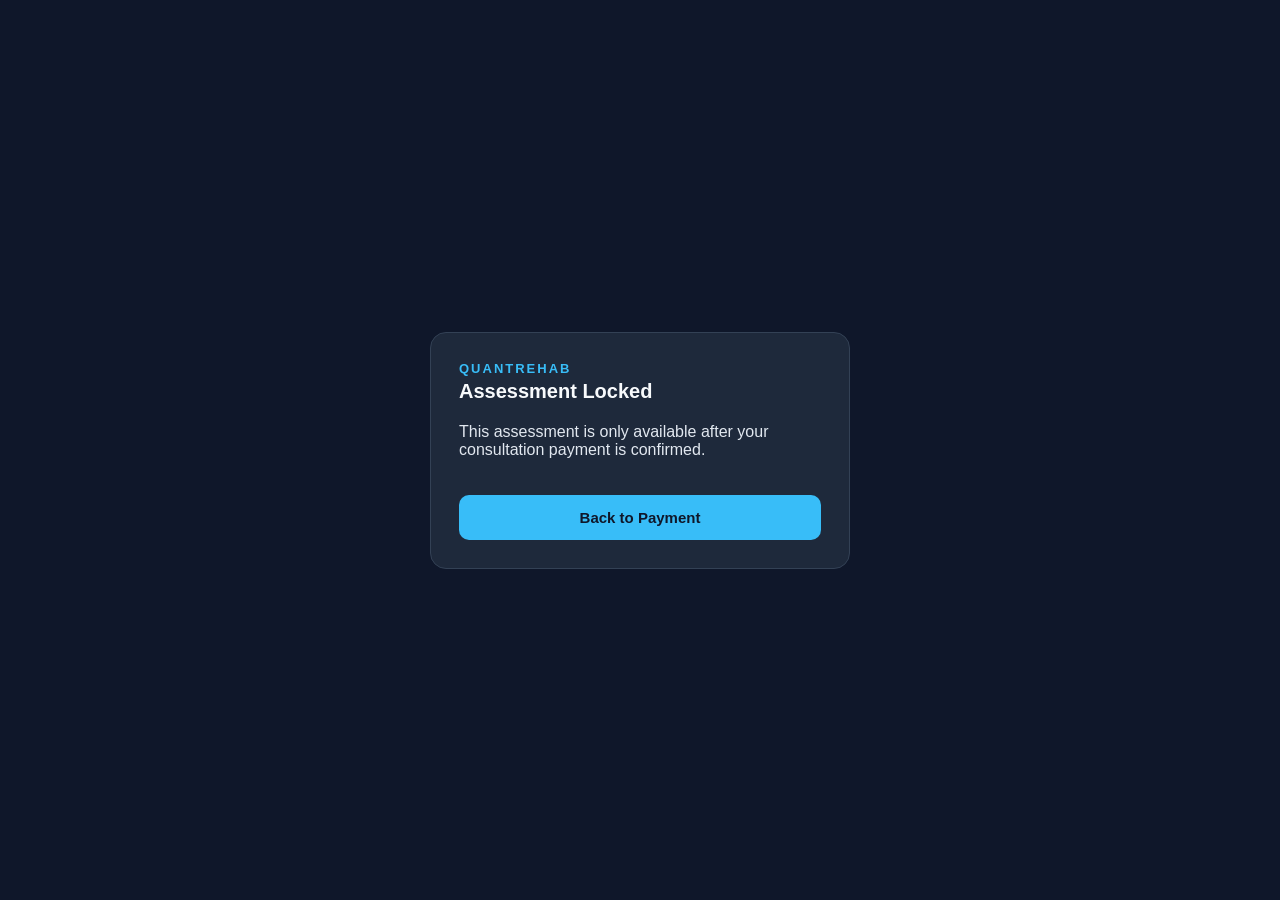
==== assessment.html @ 495bd5df "Add files via upload" ====
<!DOCTYPE html>
<html lang="en">
<head>
  <meta charset="UTF-8" />
  <meta name="viewport" content="width=device-width, initial-scale=1.0" />
  <title>QuantRehab — Assessment</title>
  <link rel="stylesheet" href="style.css" />
</head>
<body>
  <div class="card wide">

    <!-- Shown if someone reaches this page without paying -->
    <div id="lockedView" class="hidden">
      <div class="brand">QUANTREHAB</div>
      <div class="title">Assessment Locked</div>
      <p class="muted">This assessment is only available after your consultation payment is confirmed.</p>
      <a href="index.html"><button type="button">Back to Payment</button></a>
    </div>

    <!-- Red-flag stop screen -->
    <div id="redFlagView" class="hidden">
      <div class="brand">QUANTREHAB</div>
      <div class="title">Please See a Healthcare Professional</div>
      <p class="muted">
        One or more of your answers are things that should be checked by a qualified
        healthcare professional promptly, rather than continued with this self-assessment.
        This is a safety precaution, not a diagnosis.
      </p>
      <a href="index.html"><button type="button" class="secondary">Back to Start</button></a>
    </div>

    <!-- Confirmation screen after submit -->
    <div id="doneView" class="hidden">
      <div class="brand">QUANTREHAB</div>
      <div class="title">Assessment Recorded</div>
      <p class="muted">
        Your structured intake has been recorded for this session. QuantRehab's
        reasoning engine is not connected in this prototype — in the full product,
        a physiotherapist and the QRCS reasoning layer would review this evidence next.
        This is clinical decision support context, not a diagnosis.
      </p>
      <div class="summary" id="summaryBox"></div>
    </div>

    <!-- The actual form -->
    <form id="assessmentForm" class="hidden">
      <div class="brand">QUANTREHAB</div>
      <div class="title">MSK Assessment</div>
      <p class="muted">Answer as accurately as you can — every question helps narrow down what's going on.</p>

      <div class="section-title">Safety Screen</div>
      <label class="checkbox"><input type="checkbox" name="flag_trauma" /> Sudden severe pain after a fall, collision, or accident</label>
      <label class="checkbox"><input type="checkbox" name="flag_night" /> Pain that wakes you at night or doesn't ease with rest</label>
      <label class="checkbox"><input type="checkbox" name="flag_neuro" /> Numbness, tingling, or weakness that is spreading</label>
      <label class="checkbox"><input type="checkbox" name="flag_systemic" /> Unexplained fever, chills, or weight loss alongside the pain</label>
      <label class="checkbox"><input type="checkbox" name="flag_saddle" /> Loss of bladder/bowel control, or numbness in the groin/inner-thigh area</label>

      <div class="section-title">Symptom Details</div>
      <label>Body region
        <select name="bodyRegion" required>
          <option value="">Select...</option>
          <option>Knee</option>
          <option>Ankle / Foot</option>
          <option>Hip</option>
          <option>Lower back</option>
          <option>Shoulder</option>
          <option>Elbow / Wrist</option>
          <option>Other</option>
        </select>
      </label>
      <label>Onset
        <select name="onset" required>
          <option value="">Select...</option>
          <option>Sudden</option>
          <option>Gradual</option>
        </select>
      </label>
      <label>Current pain level (0 = none, 10 = worst)
        <input type="range" name="painLevel" min="0" max="10" value="3" oninput="this.nextElementSibling.textContent=this.value" />
        <output>3</output>
      </label>
      <label>What makes it worse?
        <textarea name="aggravating" rows="2" placeholder="e.g. running downhill, stairs, after long sitting"></textarea>
      </label>
      <label>What makes it better?
        <textarea name="relieving" rows="2" placeholder="e.g. rest, ice, stretching"></textarea>
      </label>

      <div class="section-title">Sport &amp; Training Load</div>
      <label>Primary sport / activity
        <select name="sport" required>
          <option value="">Select...</option>
          <option>Running</option>
          <option>Badminton</option>
          <option>Football</option>
          <option>Cricket</option>
          <option>Basketball</option>
          <option>Gym training</option>
          <option>Other</option>
        </select>
      </label>
      <label>Training frequency (sessions/week)
        <input type="number" name="frequency" min="0" max="14" />
      </label>
      <label>Recent change in training load
        <select name="loadChange">
          <option value="">Select...</option>
          <option>Increased recently</option>
          <option>Decreased recently</option>
          <option>No real change</option>
        </select>
      </label>
      <label>Anything changed in your technique/form recently? (optional)
        <textarea name="technique" rows="2"></textarea>
      </label>

      <div class="section-title">Recovery &amp; History</div>
      <label>Average sleep (hours/night)
        <input type="number" name="sleep" min="0" max="14" step="0.5" />
      </label>
      <label>Recovery quality
        <select name="recovery">
          <option value="">Select...</option>
          <option>Poor</option>
          <option>Fair</option>
          <option>Good</option>
        </select>
      </label>
      <label>Relevant previous injury? (optional)
        <textarea name="previousInjury" rows="2" placeholder="Area and roughly when"></textarea>
      </label>
      <label>Anything you notice during movement (squatting, hopping, balancing)? (optional)
        <textarea name="selfTestNotes" rows="2"></textarea>
      </label>

      <button type="submit">Submit Assessment</button>
    </form>

  </div>

  <script type="module" src="assessment.js"></script>
</body>
</html>
---- style.css ----
* {
  box-sizing: border-box;
}

body {
  margin: 0;
  min-height: 100vh;
  display: flex;
  align-items: center;
  justify-content: center;
  background: #0f172a;
  font-family: -apple-system, BlinkMacSystemFont, "Segoe UI", Roboto, sans-serif;
  color: #e2e8f0;
  padding: 24px;
}

.card {
  width: 100%;
  max-width: 420px;
  background: #1e293b;
  border: 1px solid #334155;
  border-radius: 16px;
  padding: 28px;
}

.brand {
  font-size: 13px;
  letter-spacing: 2px;
  color: #38bdf8;
  font-weight: 700;
  margin-bottom: 4px;
}

.title {
  font-size: 20px;
  font-weight: 600;
  margin-bottom: 20px;
  color: #f8fafc;
}

.row {
  display: flex;
  justify-content: space-between;
  padding: 10px 0;
  border-bottom: 1px solid #334155;
  font-size: 14px;
}

.row .label {
  color: #94a3b8;
}

.row .value {
  color: #f1f5f9;
  font-weight: 500;
  text-align: right;
  min-width: 0;
  max-width: 65%;
  overflow-wrap: anywhere;
  word-break: break-word;
}

button {
  width: 100%;
  margin-top: 20px;
  padding: 14px;
  border: none;
  border-radius: 10px;
  font-size: 15px;
  font-weight: 600;
  cursor: pointer;
  background: #38bdf8;
  color: #0f172a;
  transition: opacity 0.15s;
}

button:disabled {
  opacity: 0.5;
  cursor: not-allowed;
}

button:hover:not(:disabled) {
  opacity: 0.9;
}

.secondary {
  background: transparent;
  border: 1px solid #475569;
  color: #e2e8f0;
}

.status {
  margin-top: 16px;
  font-size: 13px;
  color: #94a3b8;
  line-height: 1.5;
  white-space: pre-wrap;
  word-break: break-all;
}

.status.error {
  color: #f87171;
}

.status.success {
  color: #4ade80;
}

.hidden {
  display: none !important;
}

a {
  color: #38bdf8;
}
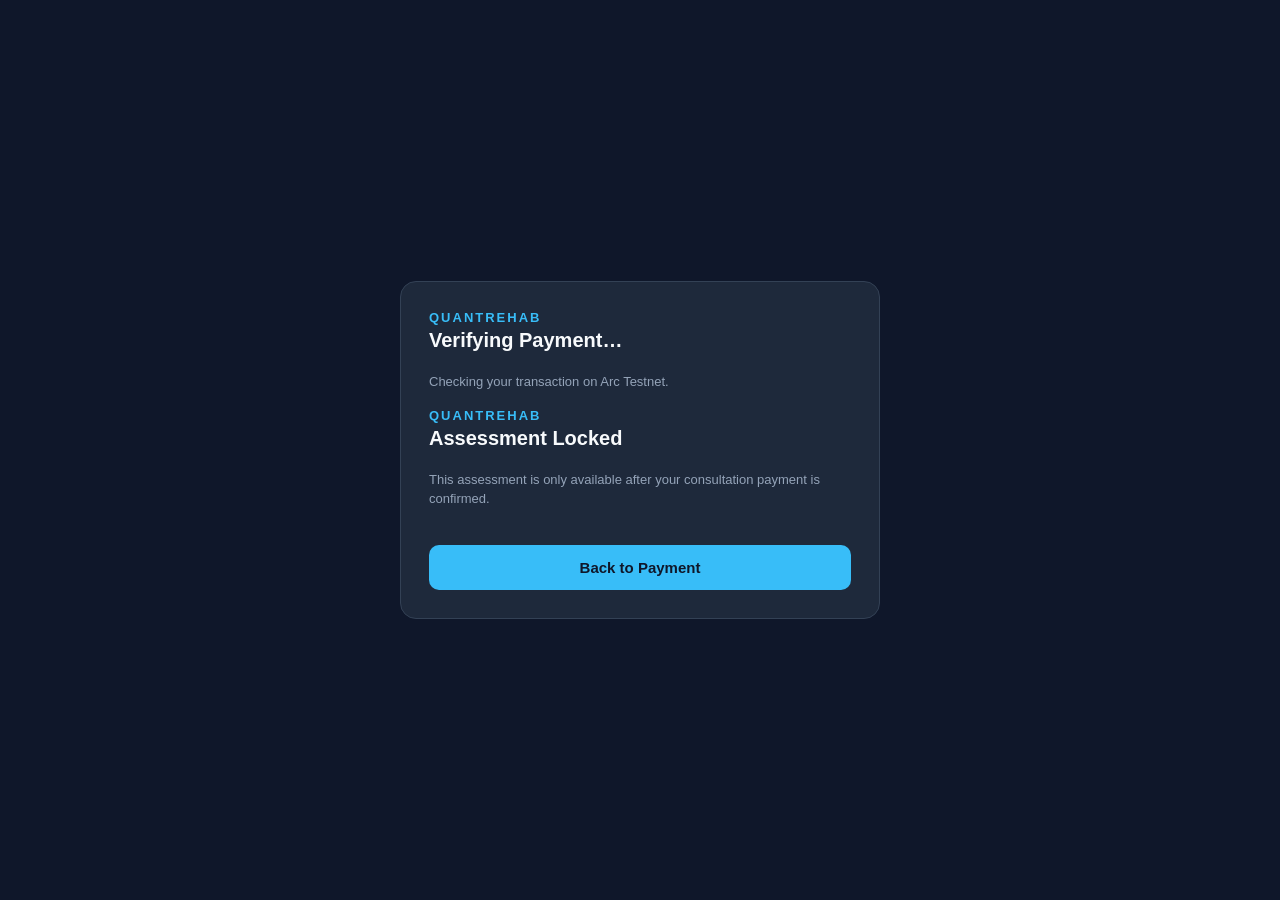
==== commit 561c5715: "Implement transaction verification UI in assessment.html Added a checking view for transaction verif" ====
--- a/assessment.html
+++ b/assessment.html
@@ -8,6 +8,13 @@
 </head>
 <body>
   <div class="card wide">
+
+    <!-- Shown briefly while we verify the transaction on-chain -->
+    <div id="checkingView">
+      <div class="brand">QUANTREHAB</div>
+      <div class="title">Verifying Payment…</div>
+      <p class="muted">Checking your transaction on Arc Testnet.</p>
+    </div>
 
     <!-- Shown if someone reaches this page without paying -->
     <div id="lockedView" class="hidden">
@@ -140,4 +147,5 @@
 
   <script type="module" src="assessment.js"></script>
 </body>
-</html>
+                                                                                       </html>
+                                                                                       
--- a/style.css
+++ b/style.css
@@ -113,3 +113,112 @@
 a {
   color: #38bdf8;
 }
+
+.card.wide {
+  max-width: 480px;
+}
+
+.muted {
+  color: #94a3b8;
+  font-size: 13px;
+  line-height: 1.5;
+  margin: 8px 0 16px;
+}
+
+.section-title {
+  font-size: 12px;
+  letter-spacing: 1px;
+  text-transform: uppercase;
+  color: #38bdf8;
+  font-weight: 700;
+  margin: 20px 0 10px;
+  border-top: 1px solid #334155;
+  padding-top: 16px;
+}
+
+.section-title:first-of-type {
+  border-top: none;
+  padding-top: 0;
+}
+
+form label {
+  display: block;
+  font-size: 13px;
+  color: #cbd5e1;
+  margin-bottom: 12px;
+}
+
+form input[type="number"],
+form input[type="text"],
+form select,
+form textarea {
+  width: 100%;
+  margin-top: 6px;
+  padding: 10px;
+  border-radius: 8px;
+  border: 1px solid #475569;
+  background: #0f172a;
+  color: #f1f5f9;
+  font-size: 14px;
+  font-family: inherit;
+}
+
+form textarea {
+  resize: vertical;
+}
+
+form input[type="range"] {
+  width: 100%;
+  margin-top: 8px;
+}
+
+form output {
+  display: inline-block;
+  margin-top: 4px;
+  font-weight: 600;
+  color: #38bdf8;
+}
+
+.checkbox {
+  display: flex;
+  align-items: flex-start;
+  gap: 8px;
+  font-size: 13px;
+  color: #cbd5e1;
+  margin-bottom: 10px;
+}
+
+.checkbox input {
+  margin-top: 3px;
+}
+
+.assessment-link {
+  display: block;
+  margin-top: 12px;
+  text-align: center;
+  font-weight: 600;
+}
+
+.summary {
+  margin-top: 8px;
+}
+
+.summary .row {
+  display: flex;
+  justify-content: space-between;
+  gap: 12px;
+  padding: 8px 0;
+  border-bottom: 1px solid #334155;
+  font-size: 13px;
+}
+
+.summary .label {
+  color: #94a3b8;
+  flex-shrink: 0;
+}
+
+.summary .value {
+  color: #f1f5f9;
+  text-align: right;
+    }
+  
